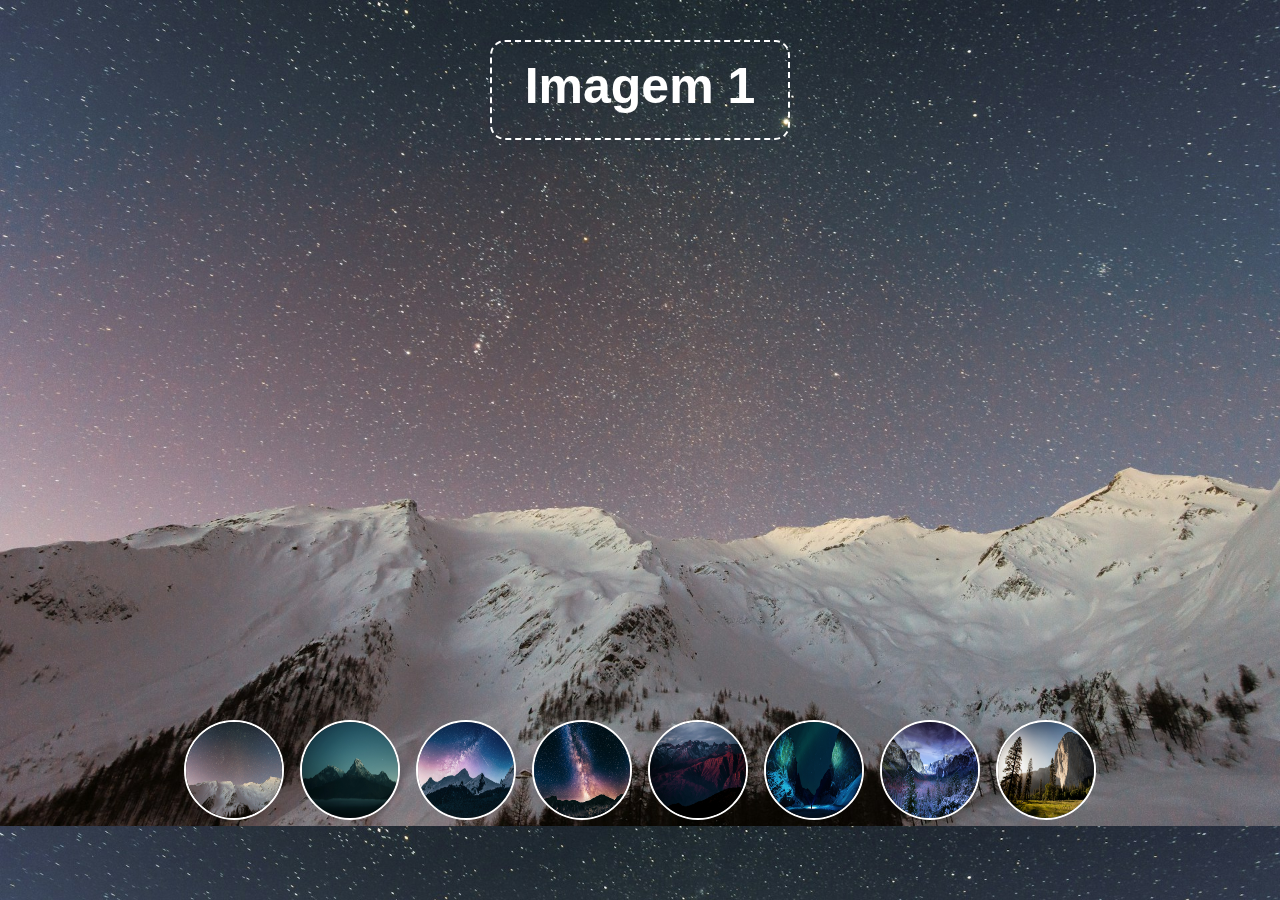
==== Galeria de imagem simples/index.html @ 7c0f5b7f "Fiz uma galeria básica" ====
<!DOCTYPE html>
<html lang="en">
<head>
    <meta charset="UTF-8">
    <meta name="viewport" content="width=device-width, initial-scale=1.0">
    <link rel="stylesheet" href="style.css">
    <title>Galeria Simples de Imagem</title>
</head>
<body>
    <h1 id="titulo">Imagem 1</h1>
    <ul>
        <li><img src="assets/imagem 1.jpg" title="imagem 1" onclick="trocarImagem(this)"></li>
        <li><img src="assets/imagem 2.jpg" title="imagem 2" onclick="trocarImagem(this)"></li>
        <li><img src="assets/imagem 3.jpg" title="imagem 3" onclick="trocarImagem(this)"></li>
        <li><img src="assets/imagem 4.jpg" title="imagem 4" onclick="trocarImagem(this)"></li>
        <li><img src="assets/imagem 5.jpg" title="imagem 5" onclick="trocarImagem(this)"></li>
        <li><img src="assets/imagem 6.jpg" title="imagem 6" onclick="trocarImagem(this)"></li>
        <li><img src="assets/imagem 7.jpg" title="imagem 7" onclick="trocarImagem(this)"></li>
        <li><img src="assets/imagem 8.jpg" title="imagem 8" onclick="trocarImagem(this)"></li>
    </ul>
    </body>
    <script>
        function trocarImagem(imagem){
            var pegarImagem = imagem.src
            var titulo = imagem.title
            document.body.style.background = `url(${pegarImagem})`
            document.getElementById("titulo").innerHTML = `${titulo}`
        }
    </script>
</html>
---- Galeria de imagem simples/style.css ----
*{
    margin: 0;
    padding: 0;
    box-sizing: border-box;
}

body{
    background:url("assets/imagem\ 1.jpg");
    background-size: cover;
    font-family: 'Roboto', sans-serif;
}

h1{
    font-family: 'Trebuchet MS', 'Lucida Sans Unicode', 'Lucida Grande', 'Lucida Sans', Arial, sans-serif;
    font-size: 50px;
    color: white;
    border: 2px dashed white;
    border-radius: 15px;
    width: 300px;
    padding: 15px;
    margin: 40px auto 0 auto;
    height: 100px;
    text-align: center;
}
ul li{
    margin: 0 8px;
}
ul{
    display: flex;
    position: absolute;
    list-style: none;
    left: 50%;
    top: 80%;
    transform: translateX(-50%);
}

ul li img{
    width: 100px;
    height: 100px;
    border-radius: 50px;
    border: 2px solid white;
    cursor: pointer;
    transition: transform 2s;
}
ul li img:hover{
    transform: rotate(360deg);
}
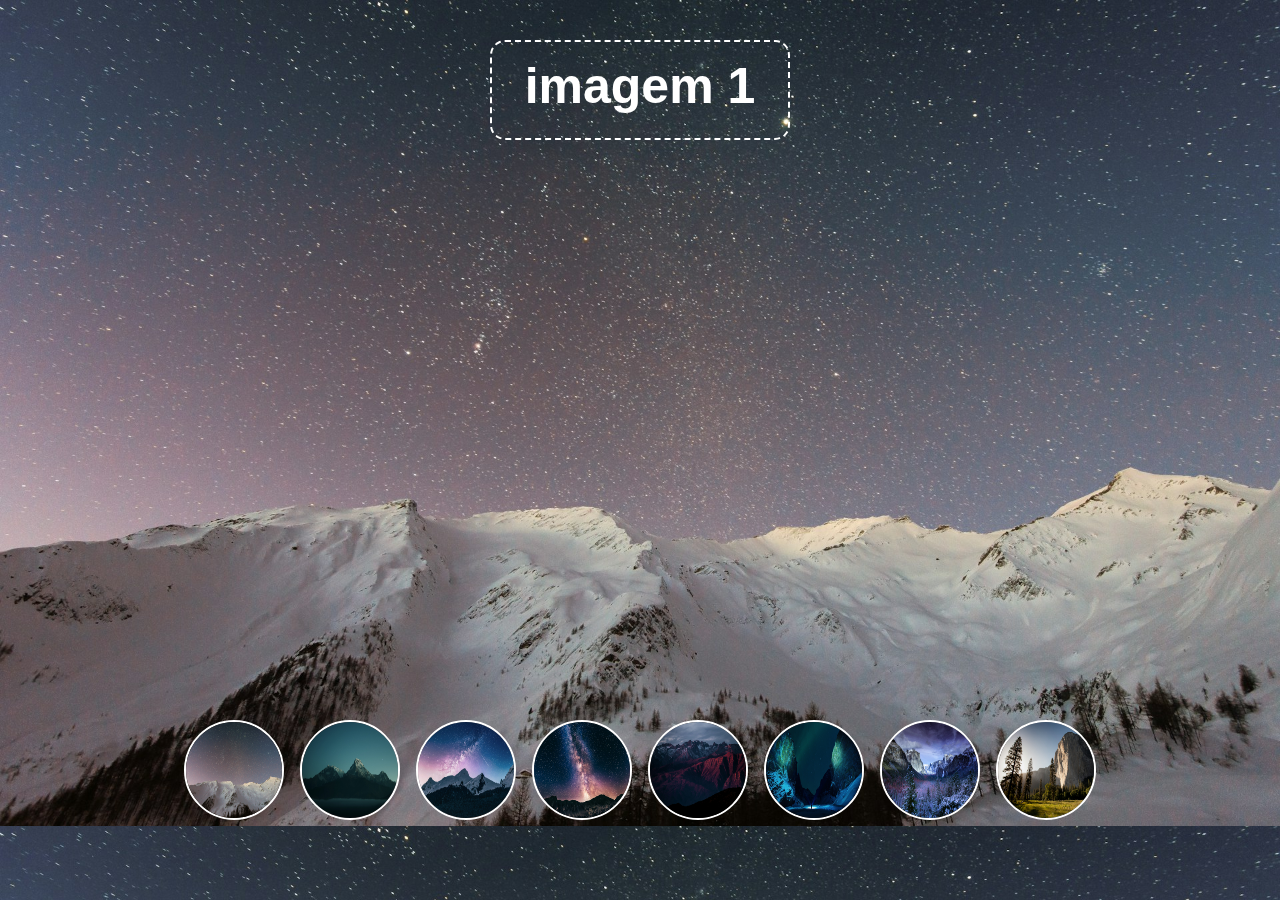
==== commit 6de486dd: "Update index.html" ====
--- a/Galeria de imagem simples/index.html
+++ b/Galeria de imagem simples/index.html
@@ -7,7 +7,7 @@
     <title>Galeria Simples de Imagem</title>
 </head>
 <body>
-    <h1 id="titulo">Imagem 1</h1>
+    <h1 id="titulo">imagem 1</h1>
     <ul>
         <li><img src="assets/imagem 1.jpg" title="imagem 1" onclick="trocarImagem(this)"></li>
         <li><img src="assets/imagem 2.jpg" title="imagem 2" onclick="trocarImagem(this)"></li>
